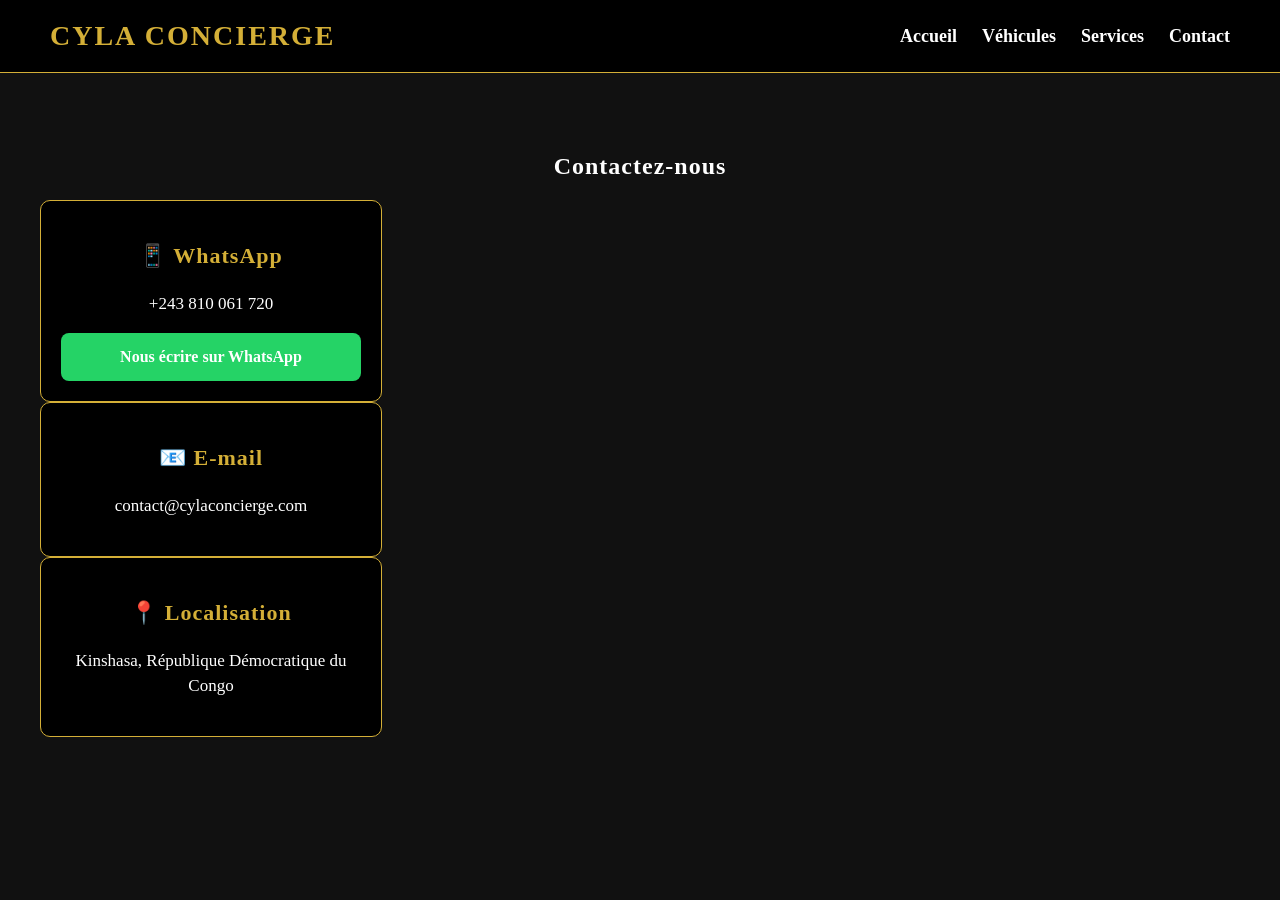
==== contact.html @ 50c36e0a "Create contact.html" ====
<!DOCTYPE html>
<html lang="fr">
<head>
    <meta charset="UTF-8">
    <meta name="viewport" content="width=device-width, initial-scale=1.0">
    <title>Contact - Cyla Concierge</title>
    <link rel="stylesheet" href="style.css">
</head>

<body>

<nav>
    <div class="logo">CYLA CONCIERGE</div>

    <div class="menu">
        <a href="index.html">Accueil</a>
        <a href="vehicules.html">Véhicules</a>
        <a href="services.html">Services</a>
        <a href="contact.html">Contact</a>
    </div>
</nav>

<section>
    <h1>Contactez-nous</h1>

    <div class="voiture">
        <h3>📱 WhatsApp</h3>
        <p>+243 810 061 720</p>

        <a href="https://wa.me/243810061720?text=Bonjour%20Cyla%20Concierge,%20je%20souhaite%20obtenir%20des%20informations." class="btn-whatsapp">
            Nous écrire sur WhatsApp
        </a>
    </div>

    <div class="voiture">
        <h3>📧 E-mail</h3>
        <p>contact@cylaconcierge.com</p>
    </div>

    <div class="voiture">
        <h3>📍 Localisation</h3>
        <p>Kinshasa, République Démocratique du Congo</p>
    </div>

</section>

</body>
</html>
---- style.css ----
body {
    font-family: Arial, sans-serif;
    margin: 0;
    padding: 0;
    background: #0b0b0b;
    color: white;
    text-align: center;
}

header {
    padding: 80px 20px;
    background: linear-gradient(#000000, #1a1a1a);
}

header h1 {
    font-size: 55px;
    letter-spacing: 3px;
    margin-bottom: 10px;
}

header h2 {
    color: #d4af37;
    font-size: 28px;
}

header p {
    font-size: 20px;
}

section {
    padding: 50px 20px;
}

section h2 {
    color: #d4af37;
    font-size: 35px;
}

button {
    background: #d4af37;
    color: black;
    border: none;
    padding: 15px 35px;
    margin: 15px;
    font-size: 18px;
    border-radius: 30px;
    cursor: pointer;
}

button:hover {
    background: white;
}

img {
    width: 90%;
    max-width: 900px;
    border-radius: 15px;
    margin-top: 30px;
}
.vehicules {
    display: flex;
    justify-content: center;
    gap: 25px;
    flex-wrap: wrap;
    padding: 40px 20px;
}

.voiture {
    background: #1a1a1a;
    border: 1px solid #d4af37;
    border-radius: 15px;
    width: 280px;
    padding: 25px;
    transition: 0.3s;
}

.voiture:hover {
    transform: translateY(-10px);
}

.voiture h3 {
    color: #d4af37;
    font-size: 25px;
}

.voiture p {
    font-size: 17px;
    line-height: 1.5;
}
/* Barre de navigation luxe */
nav {
    background: #000000;
    padding: 20px 50px;
    display: flex;
    justify-content: space-between;
    align-items: center;
    border-bottom: 1px solid #d4af37;
}

/* Nom de la marque */
.logo {
    color: #d4af37;
    font-size: 28px;
    font-weight: bold;
    letter-spacing: 2px;
    text-transform: uppercase;
}

/* Menu */
nav ul {
    list-style: none;
    display: flex;
    gap: 35px;
    margin: 0;
    padding: 0;
}

nav ul li a {
    color: white;
    text-decoration: none;
    font-size: 16px;
    letter-spacing: 1px;
    transition: 0.3s;
}

/* Effet doré au passage de la souris */
nav ul li a:hover {
    color: #d4af37;
}

/* Style général */
body {
    margin: 0;
    font-family: "Times New Roman", serif;
    background: #111;
    color: white;
}
/* Style luxe Cyla Concierge */

h1, h2, h3 {
    font-family: "Georgia", serif;
    letter-spacing: 1px;
}

section {
    padding: 60px 40px;
    text-align: center;
}

.hero {
    background: linear-gradient(
        rgba(0,0,0,0.7),
        rgba(0,0,0,0.9)
    );
    padding: 100px 30px;
}

.hero h1 {
    color: #d4af37;
    font-size: 50px;
}

.hero p {
    font-size: 20px;
    color: #ddd;
}

button {
    background: #d4af37;
    color: black;
    border: none;
    padding: 15px 35px;
    font-size: 16px;
    font-weight: bold;
    cursor: pointer;
    border-radius: 5px;
}

button:hover {
    background: white;
}

/* Cartes des véhicules */

.card {
    background: #000;
    border: 1px solid #d4af37;
    padding: 25px;
    margin: 20px;
    border-radius: 10px;
}

.card h3 {
    color: #d4af37;
}

.card p {
    color: #ccc;
}
.vehicules {
    display: flex;
    justify-content: center;
    gap: 30px;
    flex-wrap: wrap;
}

.voiture {
    background: #000;
    border: 1px solid #d4af37;
    width: 300px;
    padding: 20px;
    border-radius: 10px;
}

.voiture img {
    width: 100%;
    height: 200px;
    object-fit: cover;
}

.voiture h3 {
    color: #d4af37;
}
.vehicules {
    display: flex;
    justify-content: center;
    gap: 30px;
    flex-wrap: wrap;
}

.voiture {
    background: #000;
    border: 1px solid #d4af37;
    width: 300px;
    padding: 20px;
    border-radius: 10px;
    text-align: center;
}

.voiture img {
    width: 100%;
    height: 200px;
    object-fit: cover;
    border-radius: 8px;
}

.voiture h3 {
    color: #d4af37;
    font-size: 22px;
}

.voiture p {
    color: white;
}
.menu {
    display: flex;
    gap: 25px;
}

.menu a {
    color: white;
    text-decoration: none;
    font-size: 18px;
    transition: 0.3s;
}

.menu a:hover {
    color: #d4af37;
}
.menu {
    display: flex;
    gap: 25px;
    align-items: center;
}

.menu a {
    color: white;
    text-decoration: none;
    font-weight: bold;
    transition: color 0.3s;
}

.menu a:hover {
    color: #d4af37;
}
header {
    text-align: center;
    padding: 40px 20px 80px;
}

header img {
    width: 100%;
    max-width: 1100px;
    height: 500px;
    object-fit: cover;
    border-radius: 15px;
    border: 2px solid #d4af37;
}

header h1 {
    color: white;
    font-size: 60px;
    margin-top: 30px;
}

header h2 {
    color: #d4af37;
    font-size: 34px;
}

header p {
    color: #ddd;
    font-size: 20px;
    max-width: 800px;
    margin: auto;
}
@media (max-width: 768px) {
    nav {
        flex-direction: column;
        padding: 20px;
    }

    .menu {
        margin-top: 20px;
        display: flex;
        flex-wrap: wrap;
        justify-content: center;
        gap: 15px;
    }

    .logo {
        text-align: center;
    }
}
#reservation {
    padding: 60px 20px;
    text-align: center;
}

#reservation h2 {
    color: #d4af37;
    margin-bottom: 30px;
}

form {
    max-width: 500px;
    margin: auto;
}

form input,
form select {
    width: 100%;
    padding: 15px;
    margin-bottom: 15px;
    background: #111;
    color: white;
    border: 1px solid #d4af37;
    border-radius: 8px;
    box-sizing: border-box;
}

form button {
    width: 100%;
    background: #d4af37;
    color: black;
    font-weight: bold;
    padding: 15px;
    border: none;
    border-radius: 8px;
    cursor: pointer;
}

form button:hover {
    background: white;
}
.btn-whatsapp {
    display: inline-block;
    width: 100%;
    background: #25D366;
    color: white;
    text-decoration: none;
    font-weight: bold;
    padding: 15px;
    border-radius: 8px;
    text-align: center;
    transition: 0.3s;
    box-sizing: border-box;
}

.btn-whatsapp:hover {
    background: #1da851;
}
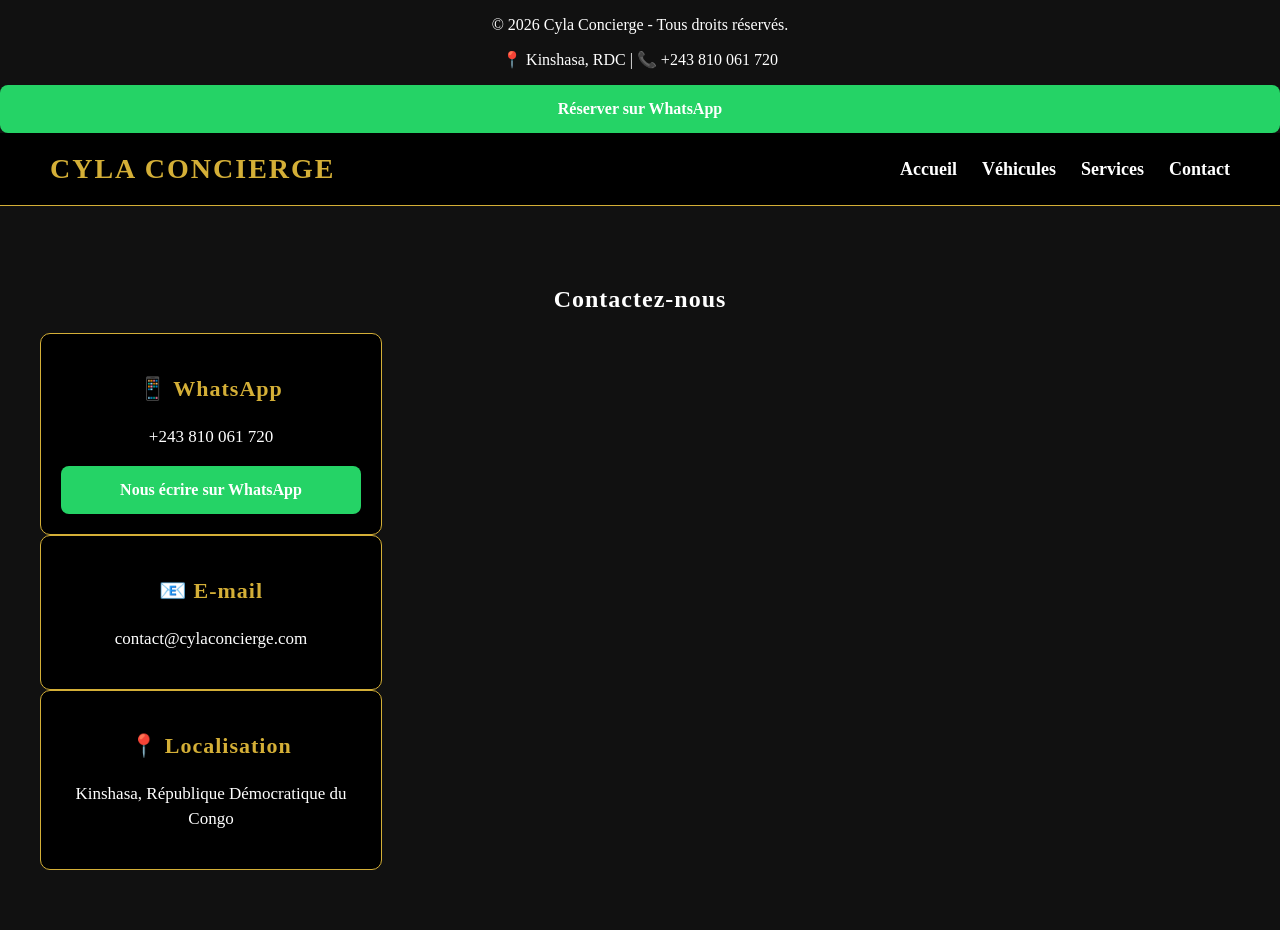
==== commit 7282093a: "Update contact.html" ====
--- a/contact.html
+++ b/contact.html
@@ -7,6 +7,15 @@
     <link rel="stylesheet" href="style.css">
 </head>
 
+<footer>
+    <p>&copy; 2026 Cyla Concierge - Tous droits réservés.</p>
+
+    <p>📍 Kinshasa, RDC | 📞 +243 810 061 720</p>
+
+    <a href="https://wa.me/243810061720" class="btn-whatsapp">
+        Réserver sur WhatsApp
+    </a>
+</footer>
 <body>
 
 <nav>
